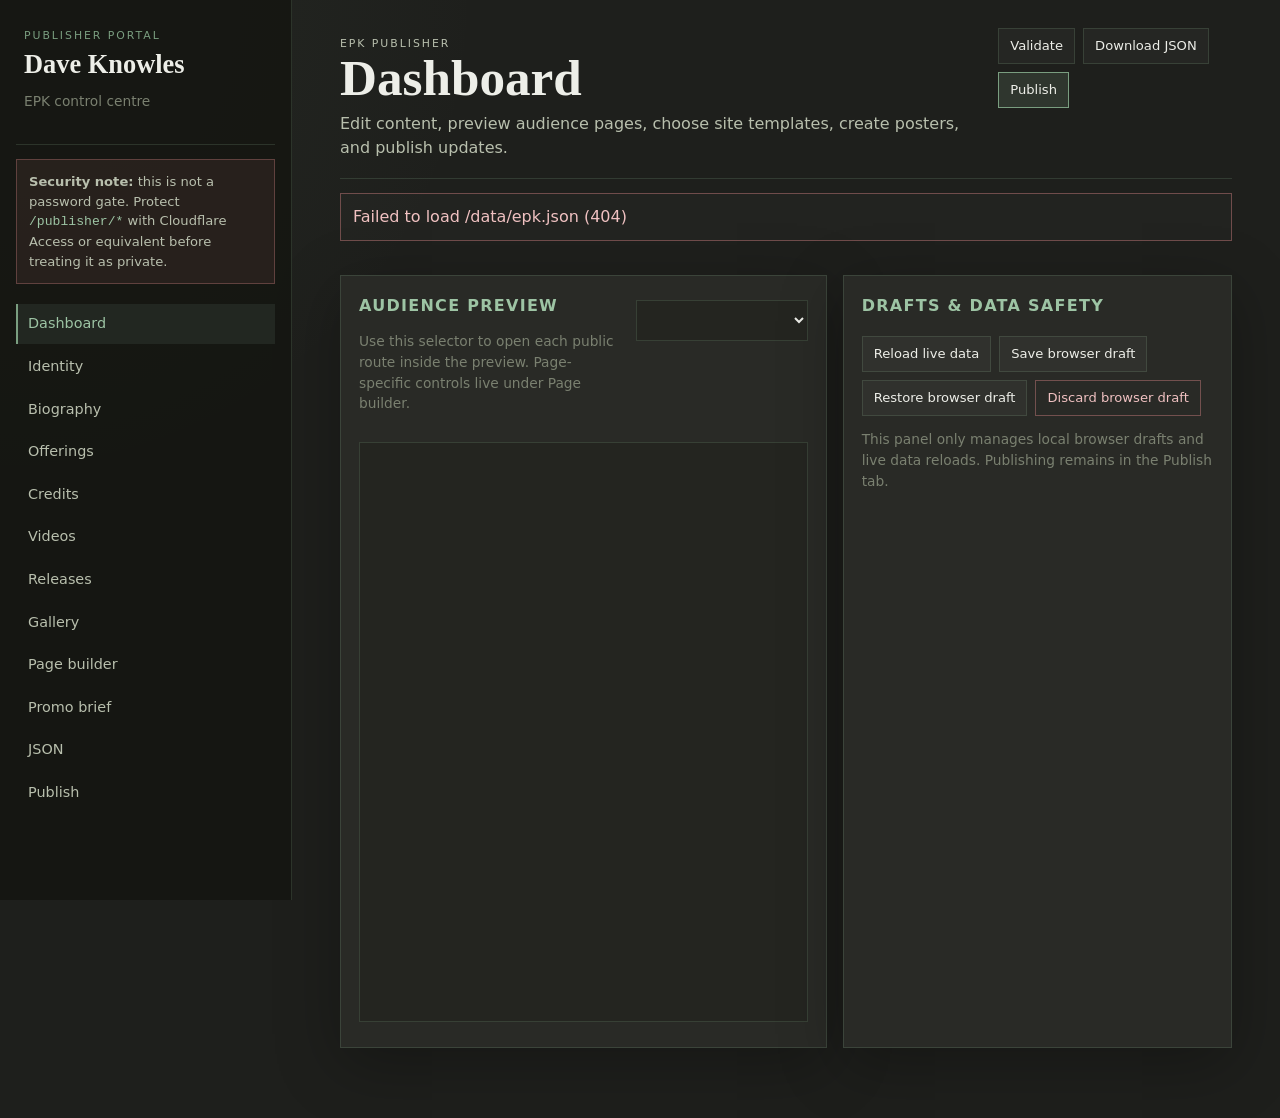
==== EPK/public/publisher/index.html @ 4d72e21c "fix: load publisher phase 1 quick fixes" ====
<!DOCTYPE html>
<html lang="en">
<head>
<meta charset="utf-8">
<meta name="viewport" content="width=device-width, initial-scale=1">
<title>EPK Publisher — Dave Knowles</title>
<meta name="robots" content="noindex,nofollow">
<link rel="stylesheet" href="publisher.css">
<link rel="stylesheet" href="publisher-extensions.css">
<link rel="stylesheet" href="publisher-gallery-cards.css">
</head>
<body>
<div class="publisher-shell">
  <aside class="sidebar">
    <div class="brand">
      <p class="kicker">Publisher portal</p>
      <h1>Dave Knowles</h1>
      <p>EPK control centre</p>
    </div>

    <div class="security-note">
      <strong>Security note:</strong> this is not a password gate. Protect <code>/publisher/*</code> with Cloudflare Access or equivalent before treating it as private.
    </div>

    <nav class="nav" aria-label="Publisher sections">
      <button class="nav-item active" type="button" data-page="dashboard">Dashboard</button>
      <button class="nav-item" type="button" data-page="profile">Identity</button>
      <button class="nav-item" type="button" data-page="bio">Biography</button>
      <button class="nav-item" type="button" data-page="offerings">Offerings</button>
      <button class="nav-item" type="button" data-page="credits">Credits</button>
      <button class="nav-item" type="button" data-page="videos">Videos</button>
      <button class="nav-item" type="button" data-page="releases">Releases</button>
      <button class="nav-item" type="button" data-page="gallery">Gallery</button>
      <button class="nav-item" type="button" data-page="modes">Page builder</button>
      <button class="nav-item" type="button" data-page="brief">Promo brief</button>
      <button class="nav-item" type="button" data-page="json">JSON</button>
      <button class="nav-item" type="button" data-page="publish">Publish</button>
    </nav>
  </aside>

  <main class="main">
    <header class="topbar">
      <div>
        <p class="kicker">EPK Publisher</p>
        <h2 id="page-title">Dashboard</h2>
        <p id="page-subtitle">Edit content, preview audience pages, choose site templates, create posters, and publish updates.</p>
      </div>
      <div class="top-actions">
        <button class="btn btn-secondary" type="button" id="validate-top-btn">Validate</button>
        <button class="btn btn-secondary" type="button" id="download-top-btn">Download JSON</button>
        <button class="btn btn-primary" type="button" data-page-jump="publish">Publish</button>
      </div>
    </header>

    <div id="status" class="status">Loading public/data/epk.json…</div>

    <section class="page active" id="page-dashboard">
      <div class="metric-grid" id="metrics"></div>

      <div class="grid two">
        <section class="panel dashboard-preview-panel">
          <div class="panel-head">
            <div>
              <h3>Audience preview</h3>
              <p class="help">Use this selector to open each public route inside the preview. Page-specific controls live under Page builder.</p>
            </div>
            <select id="preview-mode"></select>
          </div>
          <div id="mode-links" class="mode-links"></div>
          <iframe id="preview-frame" title="Clean public EPK preview"></iframe>
        </section>

        <section class="panel">
          <div class="panel-head">
            <h3>Drafts & data safety</h3>
          </div>
          <div class="action-list">
            <button class="btn btn-secondary" type="button" id="reload-live-btn">Reload live data</button>
            <button class="btn btn-secondary" type="button" id="save-draft-btn">Save browser draft</button>
            <button class="btn btn-secondary" type="button" id="restore-draft-btn">Restore browser draft</button>
            <button class="btn btn-danger" type="button" id="discard-draft-btn">Discard browser draft</button>
          </div>
          <p class="help">This panel only manages local browser drafts and live data reloads. Publishing remains in the Publish tab.</p>
        </section>
      </div>
    </section>

    <section class="page" id="page-profile">
      <section class="panel">
        <h3>Identity</h3>
        <div class="form-grid">
          <label>Name<input id="meta-name" data-bind="meta.name"></label>
          <label>Tagline<input id="meta-tagline" data-bind="meta.tagline"></label>
          <label>Location<input id="meta-location" data-bind="meta.location"></label>
          <label>Email<input id="meta-email" type="email" data-bind="meta.email"></label>
          <label>Phone<input id="meta-phone" data-bind="meta.phone"></label>
          <label>Website<input id="meta-website" type="url" data-bind="meta.website"></label>
          <label>Instagram<input id="meta-instagram" type="url" data-bind="meta.social.instagram"></label>
          <label>YouTube<input id="meta-youtube" type="url" data-bind="meta.social.youtube"></label>
          <label>SoundCloud<input id="meta-soundcloud" type="url" data-bind="meta.social.soundcloud"></label>
          <label>Facebook<input id="meta-facebook" type="url" data-bind="meta.social.facebook"></label>
        </div>
      </section>
    </section>

    <section class="page" id="page-bio">
      <section class="panel">
        <h3>Biography</h3>
        <label>Short bio<textarea id="bio-short" rows="5"></textarea></label>
        <label>Acoustic bio<textarea id="bio-acoustic" rows="5"></textarea></label>
        <label>Full press bio <span class="hint">one paragraph per blank line</span><textarea id="bio-full" rows="12"></textarea></label>
      </section>
    </section>

    <section class="page" id="page-offerings">
      <div class="panel-head standalone">
        <div><h3>Offerings</h3><p class="help">Tag each offering so it appears in the right audience page.</p></div>
        <button class="btn btn-primary" type="button" id="add-offering-btn">Add offering</button>
      </div>
      <div id="offerings-list"></div>
    </section>

    <section class="page" id="page-credits">
      <div class="panel-head standalone">
        <div><h3>Credits</h3><p class="help">Film, theatre, TV, festival, and score credits.</p></div>
        <button class="btn btn-primary" type="button" id="add-credit-btn">Add credit</button>
      </div>
      <div id="credits-list"></div>
    </section>

    <section class="page" id="page-videos">
      <div class="panel-head standalone">
        <div><h3>Videos</h3><p class="help">YouTube, Vimeo, and related media links. Each card can preview its linked media.</p></div>
        <button class="btn btn-primary" type="button" id="add-video-btn">Add video</button>
      </div>
      <div id="videos-list"></div>
    </section>

    <section class="page" id="page-releases">
      <div class="panel-head standalone">
        <div><h3>Releases</h3><p class="help">Spotify, SoundCloud, Bandcamp, and release links. Each card can attach an optional local audio scrubber.</p></div>
        <button class="btn btn-primary" type="button" id="add-release-btn">Add release</button>
      </div>
      <div id="releases-list"></div>
    </section>

    <section class="page" id="page-gallery">
      <div class="panel-head standalone">
        <div><h3>Gallery</h3><p class="help">Images used by hero sections, gallery previews, page templates, and poster generation.</p></div>
        <button class="btn btn-primary" type="button" id="add-photo-btn">Add photo</button>
      </div>
      <div class="photo-grid" id="photo-grid"></div>
      <div id="gallery-list"></div>
    </section>

    <section class="page" id="page-modes">
      <div class="panel-head standalone">
        <div><h3>Page builder</h3><p class="help">Each card is a public page. Set its route, hero image, site template, sections, tags, and gallery count here.</p></div>
      </div>
      <div id="modes-list"></div>
    </section>

    <section class="page" id="page-brief">
      <section class="panel">
        <div class="panel-head">
          <h3>Promo brief composer</h3>
          <button class="btn btn-primary" type="button" id="generate-brief-btn">Generate brief</button>
        </div>
        <div class="form-grid">
          <label>Event name<input id="brief-event" placeholder="e.g. DU!F live at ..."></label>
          <label>Date<input id="brief-date" placeholder="e.g. 2026-07-12"></label>
          <label>Venue<input id="brief-venue"></label>
          <label>City<input id="brief-city"></label>
          <label>CTA / ticket link<input id="brief-cta" type="url"></label>
          <label>Audience mode<select id="brief-mode"></select></label>
          <label class="wide">Tone<input id="brief-tone" value="editorial, concise, warm, premium"></label>
        </div>
        <div class="checkbox-row" id="brief-output-options"></div>
        <div class="action-list">
          <button class="btn btn-secondary" type="button" id="copy-brief-btn">Copy brief text</button>
          <button class="btn btn-secondary" type="button" id="download-brief-btn">Download brief JSON</button>
        </div>
        <div class="split">
          <textarea id="brief-text" readonly rows="18" placeholder="Generated Markdown brief will appear here."></textarea>
          <textarea id="brief-json" readonly rows="18" placeholder="Generated JSON brief will appear here."></textarea>
        </div>
      </section>
    </section>

    <section class="page" id="page-json">
      <section class="panel">
        <div class="panel-head">
          <h3>Advanced JSON</h3>
          <div>
            <button class="btn btn-secondary" type="button" id="format-json-btn">Format</button>
            <button class="btn btn-secondary" type="button" id="apply-json-btn">Apply JSON</button>
          </div>
        </div>
        <textarea id="json-box" rows="30" spellcheck="false"></textarea>
      </section>
    </section>

    <section class="page" id="page-publish">
      <div class="grid two">
        <section class="panel">
          <h3>Publish live EPK data</h3>
          <p class="help">Commits the current editor data to <code>EPK/public/data/epk.json</code>. Cloudflare then redeploys the live public pages.</p>
          <label>GitHub owner<input id="gh-owner" value="devknowsdev"></label>
          <label>Repository<input id="gh-repo" value="EPK"></label>
          <label>Branch<input id="gh-branch" value="main"></label>
          <label>Live data path<input id="gh-data-path" value="EPK/public/data/epk.json"></label>
          <label>Snapshot folder<input id="gh-snapshot-path" value="EPK/public/published"></label>
          <label>GitHub token <span class="hint">not saved</span><input id="gh-token" type="password" autocomplete="off" placeholder="Paste token for this session only"></label>
          <div class="action-list">
            <button class="btn btn-primary" type="button" id="publish-live-btn">Publish live data</button>
            <button class="btn btn-secondary" type="button" id="publish-snapshot-btn">Publish snapshot</button>
            <button class="btn btn-secondary" type="button" id="copy-last-url-btn">Copy last snapshot URL</button>
          </div>
        </section>

        <section class="panel">
          <h3>Publishing rules</h3>
          <ul class="rules">
            <li>Public pages stay clean and do not show the old mode toolbar.</li>
            <li>This publisher route must be protected with Cloudflare Access if hosted.</li>
            <li>No token is stored; paste it only when publishing.</li>
            <li>Snapshots are immutable at <code>/published/&lt;id&gt;/</code>.</li>
          </ul>
        </section>
      </div>
    </section>
  </main>
</div>

<script src="publisher.js"></script>
<script src="publisher-phase1-fixes.js"></script>
<script src="publisher-focus-packet.js"></script>
<script src="publisher-extensions.js"></script>
<script src="publisher-gallery-cards.js"></script>
</body>
</html>
---- EPK/public/publisher/publisher.css ----
:root {
  --bg: #1E1F1C;
  --bg2: #161713;
  --surface: #2A2B27;
  --surface2: #242520;
  --surface3: #30312c;
  --rule: rgba(122,158,128,0.22);
  --rule-strong: rgba(122,158,128,0.42);
  --text: #EDEEE8;
  --muted: #B8BFAD;
  --dim: #7A8070;
  --accent: #7A9E80;
  --accent-2: #9DC4A4;
  --danger: #c47a7a;
  --warning: #d1a65a;
  --ok: #7abf7a;
  --shadow: 0 16px 60px rgba(0,0,0,0.28);
}
* { box-sizing: border-box; }
html { background: var(--bg); }
body {
  margin: 0;
  min-height: 100vh;
  background: radial-gradient(circle at top left, rgba(122,158,128,0.08), transparent 30rem), var(--bg);
  color: var(--text);
  font-family: Inter, system-ui, -apple-system, BlinkMacSystemFont, "Segoe UI", sans-serif;
  line-height: 1.5;
}
.publisher-shell {
  display: grid;
  grid-template-columns: 292px minmax(0, 1fr);
  min-height: 100vh;
}
.sidebar {
  position: sticky;
  top: 0;
  height: 100vh;
  overflow: auto;
  padding: 20px 16px;
  background: rgba(22,23,19,0.94);
  border-right: 1px solid var(--rule);
}
.brand {
  padding: 8px 8px 18px;
  border-bottom: 1px solid var(--rule);
}
.kicker {
  margin: 0 0 7px;
  color: var(--accent);
  font-size: 0.68rem;
  letter-spacing: 0.18em;
  text-transform: uppercase;
}
.brand h1, .topbar h2 {
  margin: 0;
  font-family: Georgia, "Times New Roman", serif;
  line-height: 1;
}
.brand h1 { font-size: 1.65rem; }
.brand p:last-child, .help, .hint {
  color: var(--dim);
  font-size: 0.86rem;
}
.security-note {
  margin: 14px 0;
  padding: 12px;
  border: 1px solid rgba(196,122,122,0.36);
  background: rgba(196,122,122,0.10);
  color: var(--muted);
  font-size: 0.82rem;
}
.sidebar-block {
  margin: 14px 0;
  padding: 12px;
  border: 1px solid var(--rule);
  background: rgba(122,158,128,0.05);
}
.sidebar-label {
  display: block;
  margin-bottom: 10px;
  color: var(--accent);
  font-size: 0.64rem;
  letter-spacing: 0.16em;
  text-transform: uppercase;
}
.mode-links { display: grid; gap: 6px; }
.mode-link {
  display: grid;
  grid-template-columns: 1fr auto auto;
  align-items: center;
  gap: 6px;
  padding: 7px 8px;
  background: rgba(255,255,255,0.03);
  border: 1px solid var(--rule);
}
.mode-link span {
  min-width: 0;
  overflow: hidden;
  color: var(--muted);
  font-size: 0.78rem;
  text-overflow: ellipsis;
  white-space: nowrap;
}
.nav {
  display: grid;
  gap: 3px;
  padding-top: 6px;
}
.nav-item {
  width: 100%;
  border: 0;
  border-left: 2px solid transparent;
  background: transparent;
  color: var(--muted);
  cursor: pointer;
  font: inherit;
  font-size: 0.9rem;
  padding: 9px 10px;
  text-align: left;
}
.nav-item:hover { background: rgba(122,158,128,0.07); color: var(--text); }
.nav-item.active {
  border-left-color: var(--accent);
  background: rgba(122,158,128,0.13);
  color: var(--accent-2);
}
.main {
  min-width: 0;
  padding: 28px clamp(18px, 4vw, 48px) 54px;
}
.topbar {
  display: flex;
  justify-content: space-between;
  gap: 18px;
  align-items: flex-start;
  margin-bottom: 14px;
  padding-bottom: 18px;
  border-bottom: 1px solid var(--rule);
}
.topbar h2 { font-size: clamp(2rem, 4vw, 3.4rem); }
.topbar p { margin: 8px 0 0; color: var(--muted); }
.top-actions, .action-list {
  display: flex;
  flex-wrap: wrap;
  gap: 8px;
}
.status {
  margin: 0 0 18px;
  min-height: 44px;
  padding: 11px 12px;
  border: 1px solid var(--rule);
  background: rgba(255,255,255,0.02);
  color: var(--muted);
  white-space: pre-wrap;
}
.status.success { border-color: rgba(122,191,122,0.42); color: #b9dfbd; }
.status.error { border-color: rgba(196,122,122,0.48); color: #f0c1c1; }
.status.warn { border-color: rgba(209,166,90,0.48); color: #ead4a8; }
.page { display: none; }
.page.active { display: block; }
.panel, .item-card {
  margin-bottom: 16px;
  padding: 18px;
  border: 1px solid var(--rule);
  background: rgba(42,43,39,0.96);
  box-shadow: var(--shadow);
}
.panel-head, .item-head {
  display: flex;
  justify-content: space-between;
  align-items: flex-start;
  gap: 14px;
  margin-bottom: 14px;
}
.panel-head.standalone { margin-bottom: 16px; }
h3 {
  margin: 0 0 4px;
  color: var(--accent-2);
  font-size: 1rem;
  letter-spacing: 0.08em;
  text-transform: uppercase;
}
.grid.two {
  display: grid;
  grid-template-columns: minmax(0, 1fr) minmax(300px, 0.8fr);
  gap: 16px;
}
.metric-grid {
  display: grid;
  grid-template-columns: repeat(4, minmax(0, 1fr));
  gap: 12px;
  margin-bottom: 16px;
}
.metric {
  padding: 16px;
  border: 1px solid var(--rule);
  background: var(--surface);
}
.metric strong {
  display: block;
  color: var(--accent-2);
  font-size: 1.7rem;
  line-height: 1;
}
.metric span {
  display: block;
  margin-top: 8px;
  color: var(--dim);
  font-size: 0.78rem;
  letter-spacing: 0.08em;
  text-transform: uppercase;
}
label {
  display: block;
  color: var(--muted);
  font-size: 0.76rem;
  letter-spacing: 0.05em;
  text-transform: uppercase;
}
input, textarea, select {
  width: 100%;
  margin-top: 6px;
  border: 1px solid var(--rule);
  background: var(--surface2);
  color: var(--text);
  font: inherit;
  padding: 9px 10px;
}
textarea {
  resize: vertical;
  font-family: ui-monospace, SFMono-Regular, Menlo, Consolas, monospace;
  font-size: 0.88rem;
}
input:focus, textarea:focus, select:focus {
  border-color: var(--accent);
  box-shadow: 0 0 0 3px rgba(122,158,128,0.16);
  outline: none;
}
.form-grid {
  display: grid;
  grid-template-columns: repeat(2, minmax(0, 1fr));
  gap: 13px;
}
.form-grid .wide { grid-column: 1 / -1; }
.btn {
  border: 1px solid var(--rule);
  background: transparent;
  color: var(--text);
  cursor: pointer;
  display: inline-flex;
  align-items: center;
  justify-content: center;
  font: inherit;
  font-size: 0.82rem;
  min-height: 36px;
  padding: 7px 11px;
  text-decoration: none;
}
.btn:hover { border-color: var(--accent); color: var(--accent-2); }
.btn-primary {
  border-color: var(--accent);
  background: rgba(122,158,128,0.18);
}
.btn-secondary { background: rgba(255,255,255,0.03); }
.btn-danger {
  border-color: rgba(196,122,122,0.48);
  color: #f0c1c1;
}
.btn-sm {
  min-height: 28px;
  padding: 4px 8px;
  font-size: 0.72rem;
}
button:disabled {
  opacity: 0.55;
  cursor: not-allowed;
}
.item-card {
  box-shadow: none;
}
.item-head h4 {
  margin: 0;
  color: var(--text);
}
.item-actions {
  display: flex;
  flex-wrap: wrap;
  gap: 6px;
}
.tag-grid, .checkbox-row {
  display: flex;
  flex-wrap: wrap;
  gap: 7px;
  margin: 8px 0 12px;
}
.tag-pill {
  display: inline-flex;
  align-items: center;
  gap: 5px;
  border: 1px solid var(--rule);
  padding: 5px 8px;
  color: var(--muted);
  font-size: 0.74rem;
  letter-spacing: 0.03em;
  text-transform: none;
}
.tag-pill input { width: auto; margin: 0; }
.photo-grid {
  display: grid;
  grid-template-columns: repeat(auto-fill, minmax(92px, 1fr));
  gap: 7px;
  margin-bottom: 16px;
}
.photo-thumb {
  position: relative;
  aspect-ratio: 1;
  overflow: hidden;
  border: 1px solid var(--rule);
  background: var(--surface2);
}
.photo-thumb img {
  width: 100%;
  height: 100%;
  display: block;
  object-fit: cover;
}
.photo-thumb span {
  position: absolute;
  inset: auto 0 0;
  padding: 16px 6px 5px;
  background: linear-gradient(transparent, rgba(0,0,0,0.75));
  color: var(--text);
  font-size: 0.62rem;
}
iframe {
  width: 100%;
  min-height: 580px;
  border: 1px solid var(--rule);
  background: var(--surface2);
}
.split {
  display: grid;
  grid-template-columns: 1fr 1fr;
  gap: 12px;
}
.rules {
  margin: 0;
  padding-left: 1.2rem;
  color: var(--muted);
}
.rules li { margin-bottom: 8px; }
code {
  color: var(--accent-2);
}
@media (max-width: 1040px) {
  .publisher-shell { grid-template-columns: 1fr; }
  .sidebar { position: static; height: auto; }
  .nav { grid-template-columns: repeat(auto-fit, minmax(130px, 1fr)); }
  .topbar { flex-direction: column; }
  .grid.two, .split { grid-template-columns: 1fr; }
  .metric-grid { grid-template-columns: repeat(2, minmax(0, 1fr)); }
}
@media (max-width: 680px) {
  .form-grid { grid-template-columns: 1fr; }
  .metric-grid { grid-template-columns: 1fr; }
}
---- EPK/public/publisher/publisher-extensions.css ----
.template-strip,
.poster-template-grid,
.site-template-grid {
  display: flex;
  flex-wrap: wrap;
  gap: 10px;
  margin: 10px 0 16px;
}

.template-chip {
  border: 1px solid var(--rule);
  background: rgba(255,255,255,0.025);
  color: var(--muted);
  cursor: pointer;
  font: inherit;
  padding: 9px 12px;
}

.template-chip:hover,
.template-chip.active {
  border-color: var(--accent);
  color: var(--accent-2);
  background: rgba(122,158,128,0.13);
}

.template-card,
.media-preview-card,
.poster-preview-card,
.contact-preview-card {
  border: 1px solid var(--rule);
  background: rgba(255,255,255,0.025);
  padding: 14px;
}

.template-card {
  width: min(250px, 100%);
}

.template-swatch,
.poster-mini {
  aspect-ratio: 4 / 5;
  border: 1px solid var(--rule);
  display: grid;
  align-content: end;
  gap: 8px;
  margin-bottom: 10px;
  overflow: hidden;
  padding: 12px;
  color: #f2f2ec;
  text-transform: uppercase;
}

.template-swatch strong,
.poster-mini strong {
  font-family: Georgia, 'Times New Roman', serif;
  font-size: 1.3rem;
  line-height: 0.95;
}

.template-swatch span,
.poster-mini span {
  font-size: 0.64rem;
  letter-spacing: 0.14em;
}

.template-acoustic { background: linear-gradient(145deg, #342820, #7A9E80); }
.template-duif { background: radial-gradient(circle at 30% 20%, #9DC4A4, transparent 24%), linear-gradient(145deg, #101112, #24424a); }
.template-score { background: linear-gradient(145deg, #181918, #514735 52%, #1E1F1C); }
.template-press { background: linear-gradient(145deg, #1E1F1C, #4c564a); }
.template-wedding { background: linear-gradient(145deg, #2b2a23, #8e7e5f); }

.site-template-forest { background: linear-gradient(145deg, #1E1F1C, #7A9E80); }
.site-template-press { background: linear-gradient(145deg, #191a18, #B8BFAD); }
.site-template-acoustic { background: linear-gradient(145deg, #241d18, #D6B275); }
.site-template-duif { background: radial-gradient(circle at 20% 20%, #7AA8C4, transparent 26%), linear-gradient(145deg, #111417, #17232a); }
.site-template-score { background: linear-gradient(145deg, #171715, #C6A261); }

.poster-workbench {
  display: grid;
  grid-template-columns: minmax(280px, 0.7fr) minmax(340px, 1fr);
  gap: 18px;
}

.poster-canvas-wrap {
  overflow: auto;
  border: 1px solid var(--rule);
  background: #111;
  padding: 14px;
}

#epk-poster-canvas {
  width: 100%;
  max-width: 620px;
  display: block;
  margin: 0 auto;
  background: #1E1F1C;
}

.inline-media-preview,
.inline-audio-preview {
  margin: 12px 0;
  border: 1px solid var(--rule);
  background: rgba(255,255,255,0.018);
}

.inline-media-preview summary,
.inline-audio-preview summary {
  cursor: pointer;
  color: var(--accent-2);
  padding: 9px 11px;
  font-size: 0.78rem;
  letter-spacing: 0.08em;
  text-transform: uppercase;
}

.inline-media-preview[open] summary,
.inline-audio-preview[open] summary {
  border-bottom: 1px solid var(--rule);
}

.media-preview-card {
  display: grid;
  grid-template-columns: 132px minmax(0, 1fr);
  gap: 12px;
  align-items: start;
  width: min(520px, 100%);
}

.media-preview-card.compact {
  width: 100%;
  border: 0;
  background: transparent;
}

.media-preview-thumb {
  aspect-ratio: 16 / 9;
  border: 1px solid var(--rule);
  overflow: hidden;
  background: #111;
}

.media-preview-thumb img {
  width: 100%;
  height: 100%;
  display: block;
  object-fit: cover;
}

.section-audio-tool {
  display: grid;
  gap: 10px;
  padding: 12px;
}

.section-audio-tool audio,
.audio-preview audio {
  width: 100%;
}

.page-card-tools {
  display: grid;
  gap: 10px;
  margin: 10px 0 16px;
  padding: 12px;
  border: 1px solid var(--rule);
  background: rgba(122,158,128,0.045);
}

.page-card-tools__row {
  display: flex;
  flex-wrap: wrap;
  gap: 7px;
}

.contact-preview-form {
  display: grid;
  grid-template-columns: repeat(2, minmax(0, 1fr));
  gap: 12px;
}

.contact-preview-form .wide {
  grid-column: 1 / -1;
}

@media (max-width: 980px) {
  .poster-workbench,
  .media-preview-card,
  .contact-preview-form {
    grid-template-columns: 1fr;
  }
}
---- EPK/public/publisher/publisher-gallery-cards.css ----
.gallery-card-preview {
  display: grid;
  grid-template-columns: minmax(120px, 180px) minmax(0, 1fr);
  gap: 14px;
  align-items: stretch;
  margin: 0 0 14px;
  padding: 12px;
  border: 1px solid var(--rule);
  background: rgba(255,255,255,0.025);
}

.gallery-card-preview__image {
  position: relative;
  overflow: hidden;
  min-height: 130px;
  aspect-ratio: 4 / 3;
  border: 1px solid var(--rule);
  background: #111;
}

.gallery-card-preview__image img {
  width: 100%;
  height: 100%;
  display: block;
  object-fit: cover;
}

.gallery-card-preview__image.is-missing {
  display: grid;
  place-items: center;
  color: var(--dim);
  font-size: 0.78rem;
  letter-spacing: 0.08em;
  text-align: center;
  text-transform: uppercase;
}

.gallery-card-preview__meta {
  display: grid;
  align-content: center;
  gap: 8px;
  min-width: 0;
}

.gallery-card-preview__meta strong {
  color: var(--accent-2);
  font-size: 0.95rem;
}

.gallery-card-preview__meta code {
  overflow-wrap: anywhere;
  color: var(--muted);
}

.gallery-card-preview__meta .help {
  margin: 0;
}

@media (max-width: 760px) {
  .gallery-card-preview {
    grid-template-columns: 1fr;
  }
}
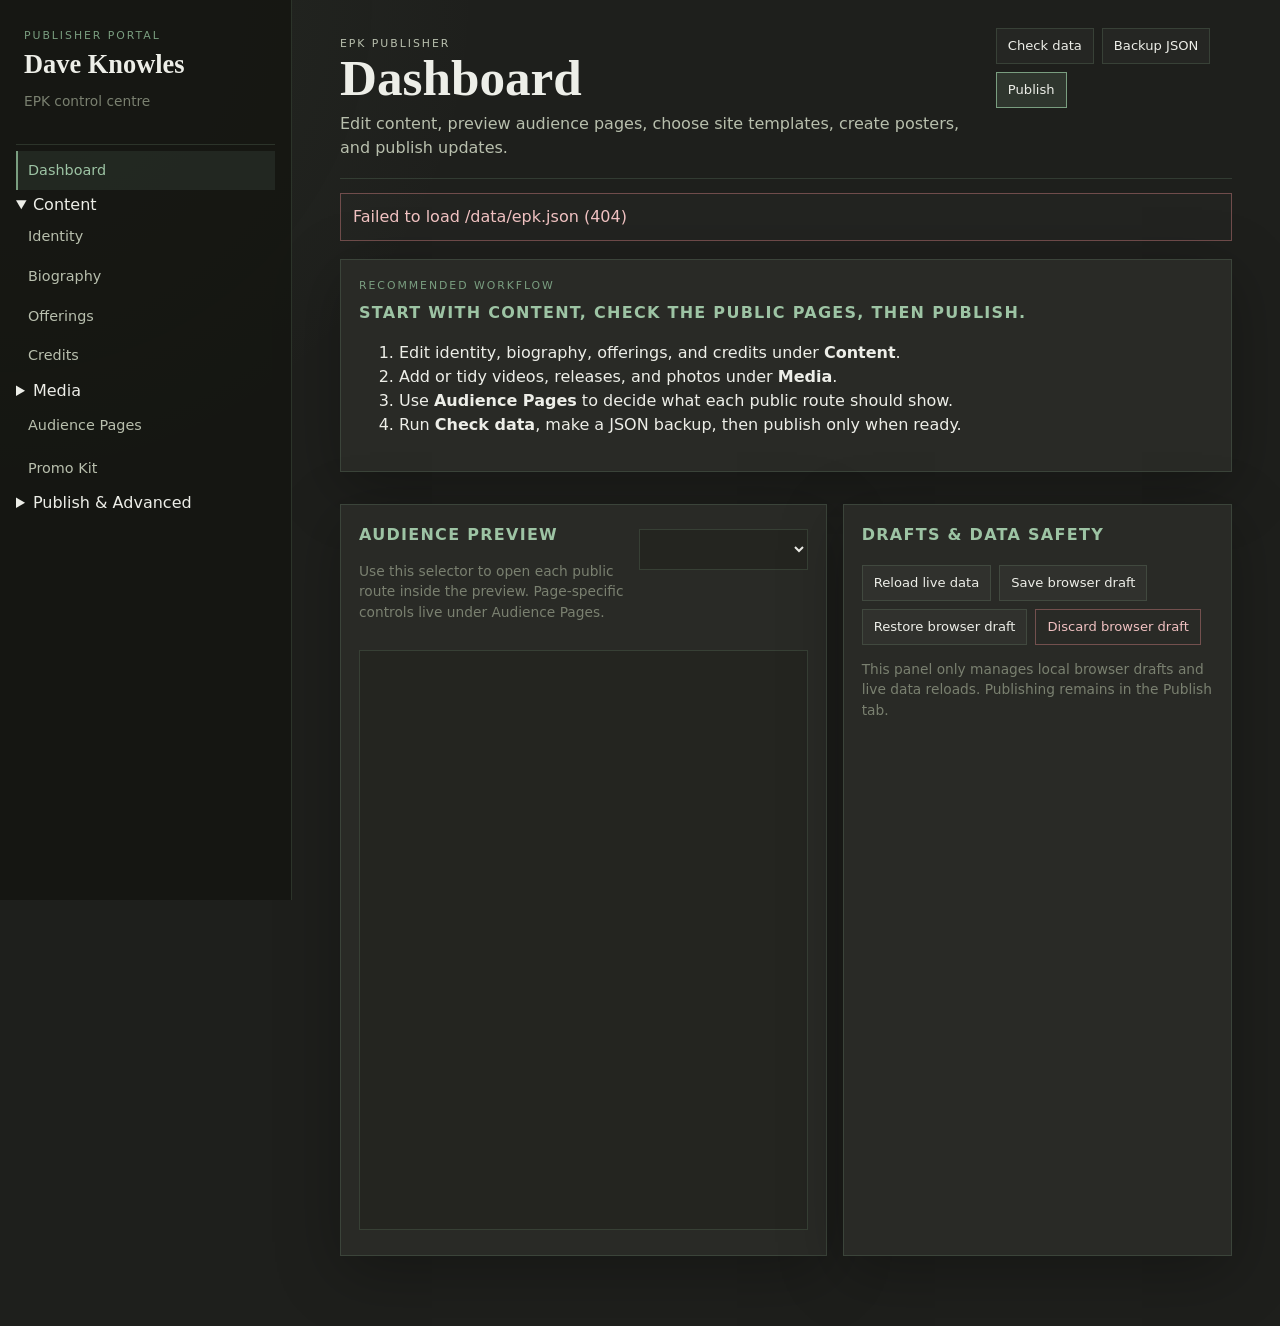
==== commit 8a97e446: "ux: simplify publisher navigation and guidance" ====
--- a/EPK/public/publisher/index.html
+++ b/EPK/public/publisher/index.html
@@ -18,23 +18,32 @@
       <p>EPK control centre</p>
     </div>
 
-    <div class="security-note">
-      <strong>Security note:</strong> this is not a password gate. Protect <code>/publisher/*</code> with Cloudflare Access or equivalent before treating it as private.
-    </div>
-
     <nav class="nav" aria-label="Publisher sections">
       <button class="nav-item active" type="button" data-page="dashboard">Dashboard</button>
-      <button class="nav-item" type="button" data-page="profile">Identity</button>
-      <button class="nav-item" type="button" data-page="bio">Biography</button>
-      <button class="nav-item" type="button" data-page="offerings">Offerings</button>
-      <button class="nav-item" type="button" data-page="credits">Credits</button>
-      <button class="nav-item" type="button" data-page="videos">Videos</button>
-      <button class="nav-item" type="button" data-page="releases">Releases</button>
-      <button class="nav-item" type="button" data-page="gallery">Gallery</button>
-      <button class="nav-item" type="button" data-page="modes">Page builder</button>
-      <button class="nav-item" type="button" data-page="brief">Promo brief</button>
-      <button class="nav-item" type="button" data-page="json">JSON</button>
-      <button class="nav-item" type="button" data-page="publish">Publish</button>
+
+      <details class="nav-group" open>
+        <summary>Content</summary>
+        <button class="nav-item" type="button" data-page="profile">Identity</button>
+        <button class="nav-item" type="button" data-page="bio">Biography</button>
+        <button class="nav-item" type="button" data-page="offerings">Offerings</button>
+        <button class="nav-item" type="button" data-page="credits">Credits</button>
+      </details>
+
+      <details class="nav-group">
+        <summary>Media</summary>
+        <button class="nav-item" type="button" data-page="videos">Videos</button>
+        <button class="nav-item" type="button" data-page="releases">Releases</button>
+        <button class="nav-item" type="button" data-page="gallery">Gallery</button>
+      </details>
+
+      <button class="nav-item" type="button" data-page="modes">Audience Pages</button>
+      <button class="nav-item" type="button" data-page="brief">Promo Kit</button>
+
+      <details class="nav-group nav-group-danger">
+        <summary>Publish &amp; Advanced</summary>
+        <button class="nav-item" type="button" data-page="publish">Publish</button>
+        <button class="nav-item" type="button" data-page="json">Advanced JSON</button>
+      </details>
     </nav>
   </aside>
 
@@ -46,8 +55,8 @@
         <p id="page-subtitle">Edit content, preview audience pages, choose site templates, create posters, and publish updates.</p>
       </div>
       <div class="top-actions">
-        <button class="btn btn-secondary" type="button" id="validate-top-btn">Validate</button>
-        <button class="btn btn-secondary" type="button" id="download-top-btn">Download JSON</button>
+        <button class="btn btn-secondary" type="button" id="validate-top-btn">Check data</button>
+        <button class="btn btn-secondary" type="button" id="download-top-btn">Backup JSON</button>
         <button class="btn btn-primary" type="button" data-page-jump="publish">Publish</button>
       </div>
     </header>
@@ -55,6 +64,17 @@
     <div id="status" class="status">Loading public/data/epk.json…</div>
 
     <section class="page active" id="page-dashboard">
+      <section class="panel page-intro">
+        <p class="kicker">Recommended workflow</p>
+        <h3>Start with content, check the public pages, then publish.</h3>
+        <ol class="workflow-list">
+          <li>Edit identity, biography, offerings, and credits under <strong>Content</strong>.</li>
+          <li>Add or tidy videos, releases, and photos under <strong>Media</strong>.</li>
+          <li>Use <strong>Audience Pages</strong> to decide what each public route should show.</li>
+          <li>Run <strong>Check data</strong>, make a JSON backup, then publish only when ready.</li>
+        </ol>
+      </section>
+
       <div class="metric-grid" id="metrics"></div>
 
       <div class="grid two">
@@ -62,7 +82,7 @@
           <div class="panel-head">
             <div>
               <h3>Audience preview</h3>
-              <p class="help">Use this selector to open each public route inside the preview. Page-specific controls live under Page builder.</p>
+              <p class="help">Use this selector to open each public route inside the preview. Page-specific controls live under Audience Pages.</p>
             </div>
             <select id="preview-mode"></select>
           </div>
@@ -72,7 +92,7 @@
 
         <section class="panel">
           <div class="panel-head">
-            <h3>Drafts & data safety</h3>
+            <h3>Drafts &amp; data safety</h3>
           </div>
           <div class="action-list">
             <button class="btn btn-secondary" type="button" id="reload-live-btn">Reload live data</button>
@@ -86,6 +106,11 @@
     </section>
 
     <section class="page" id="page-profile">
+      <section class="panel page-intro">
+        <p class="kicker">Content</p>
+        <h3>Identity and contact details</h3>
+        <p class="help">These details appear across public pages, contact areas, booking contexts, and metadata. Keep this section factual and stable.</p>
+      </section>
       <section class="panel">
         <h3>Identity</h3>
         <div class="form-grid">
@@ -104,6 +129,15 @@
     </section>
 
     <section class="page" id="page-bio">
+      <section class="panel page-intro">
+        <p class="kicker">Content</p>
+        <h3>Biography by audience context</h3>
+        <div class="guidance-grid">
+          <p><strong>Short bio</strong><span>Homepage, quick introductions, lightweight previews.</span></p>
+          <p><strong>Acoustic bio</strong><span>Acoustic route, venues, intimate show contexts.</span></p>
+          <p><strong>Full press bio</strong><span>Press route, long-form media, formal EPK use.</span></p>
+        </div>
+      </section>
       <section class="panel">
         <h3>Biography</h3>
         <label>Short bio<textarea id="bio-short" rows="5"></textarea></label>
@@ -113,6 +147,11 @@
     </section>
 
     <section class="page" id="page-offerings">
+      <section class="panel page-intro">
+        <p class="kicker">Content</p>
+        <h3>Performance and service cards</h3>
+        <p class="help">Offerings are tagged by audience, then pulled into the relevant public pages. Add only clear bookable or promotable offerings here.</p>
+      </section>
       <div class="panel-head standalone">
         <div><h3>Offerings</h3><p class="help">Tag each offering so it appears in the right audience page.</p></div>
         <button class="btn btn-primary" type="button" id="add-offering-btn">Add offering</button>
@@ -121,6 +160,11 @@
     </section>
 
     <section class="page" id="page-credits">
+      <section class="panel page-intro">
+        <p class="kicker">Content</p>
+        <h3>Career proof and credibility</h3>
+        <p class="help">Credits support press, booking, film, theatre, television, and festival contexts. Keep titles clear and descriptions concise.</p>
+      </section>
       <div class="panel-head standalone">
         <div><h3>Credits</h3><p class="help">Film, theatre, TV, festival, and score credits.</p></div>
         <button class="btn btn-primary" type="button" id="add-credit-btn">Add credit</button>
@@ -129,6 +173,11 @@
     </section>
 
     <section class="page" id="page-videos">
+      <section class="panel page-intro">
+        <p class="kicker">Media</p>
+        <h3>Video evidence and public embeds</h3>
+        <p class="help">Use this for YouTube, Vimeo, live performance, interview, and showreel links. Tags decide which audience pages include each video.</p>
+      </section>
       <div class="panel-head standalone">
         <div><h3>Videos</h3><p class="help">YouTube, Vimeo, and related media links. Each card can preview its linked media.</p></div>
         <button class="btn btn-primary" type="button" id="add-video-btn">Add video</button>
@@ -137,6 +186,11 @@
     </section>
 
     <section class="page" id="page-releases">
+      <section class="panel page-intro">
+        <p class="kicker">Media</p>
+        <h3>Music releases and listening links</h3>
+        <p class="help">Use this for Spotify, SoundCloud, Bandcamp, and other release destinations. Keep titles recognizable and URLs current.</p>
+      </section>
       <div class="panel-head standalone">
         <div><h3>Releases</h3><p class="help">Spotify, SoundCloud, Bandcamp, and release links. Each card can attach an optional local audio scrubber.</p></div>
         <button class="btn btn-primary" type="button" id="add-release-btn">Add release</button>
@@ -145,6 +199,11 @@
     </section>
 
     <section class="page" id="page-gallery">
+      <section class="panel page-intro">
+        <p class="kicker">Media</p>
+        <h3>Photos used across the site</h3>
+        <p class="help">Images feed hero sections, galleries, page templates, and poster generation. Captions should help you identify where each image fits.</p>
+      </section>
       <div class="panel-head standalone">
         <div><h3>Gallery</h3><p class="help">Images used by hero sections, gallery previews, page templates, and poster generation.</p></div>
         <button class="btn btn-primary" type="button" id="add-photo-btn">Add photo</button>
@@ -154,13 +213,23 @@
     </section>
 
     <section class="page" id="page-modes">
-      <div class="panel-head standalone">
-        <div><h3>Page builder</h3><p class="help">Each card is a public page. Set its route, hero image, site template, sections, tags, and gallery count here.</p></div>
+      <section class="panel page-intro">
+        <p class="kicker">Audience Pages</p>
+        <h3>Decide what each public route should show</h3>
+        <p class="help">Each card represents a public page. Start with the audience purpose, then choose hero image, bio style, visible sections, and tags.</p>
+      </section>
+      <div class="panel-head standalone">
+        <div><h3>Audience Pages</h3><p class="help">Each card is a public page. Set its route, hero image, site template, sections, tags, and gallery count here.</p></div>
       </div>
       <div id="modes-list"></div>
     </section>
 
     <section class="page" id="page-brief">
+      <section class="panel page-intro">
+        <p class="kicker">Promo Kit</p>
+        <h3>Generate copy-ready campaign material</h3>
+        <p class="help">Use this after the EPK content is reasonably current. It creates reusable copy for posters, captions, event pages, and booking blurbs.</p>
+      </section>
       <section class="panel">
         <div class="panel-head">
           <h3>Promo brief composer</h3>
@@ -188,6 +257,11 @@
     </section>
 
     <section class="page" id="page-json">
+      <section class="panel page-intro warning-intro">
+        <p class="kicker">Advanced</p>
+        <h3>Use JSON only for recovery or precise bulk edits</h3>
+        <p class="help">This bypasses the guided editor. Make a backup before applying JSON and validate immediately afterward.</p>
+      </section>
       <section class="panel">
         <div class="panel-head">
           <h3>Advanced JSON</h3>
@@ -201,6 +275,17 @@
     </section>
 
     <section class="page" id="page-publish">
+      <section class="panel page-intro warning-intro">
+        <p class="kicker">Publish safety</p>
+        <h3>Validate, back up, then publish.</h3>
+        <ol class="workflow-list">
+          <li>Run <strong>Check data</strong> from the top bar.</li>
+          <li>Use <strong>Backup JSON</strong> before live publishing.</li>
+          <li>Paste a GitHub token only for this session.</li>
+          <li>Publish live data or create an immutable snapshot.</li>
+        </ol>
+        <p class="help"><strong>Security note:</strong> this is not a password gate. Protect <code>/publisher/*</code> with Cloudflare Access or equivalent before treating it as private.</p>
+      </section>
       <div class="grid two">
         <section class="panel">
           <h3>Publish live EPK data</h3>
@@ -233,9 +318,8 @@
 </div>
 
 <script src="publisher.js"></script>
-<script src="publisher-phase1-fixes.js"></script>
 <script src="publisher-focus-packet.js"></script>
 <script src="publisher-extensions.js"></script>
 <script src="publisher-gallery-cards.js"></script>
 </body>
-</html>
+</html>
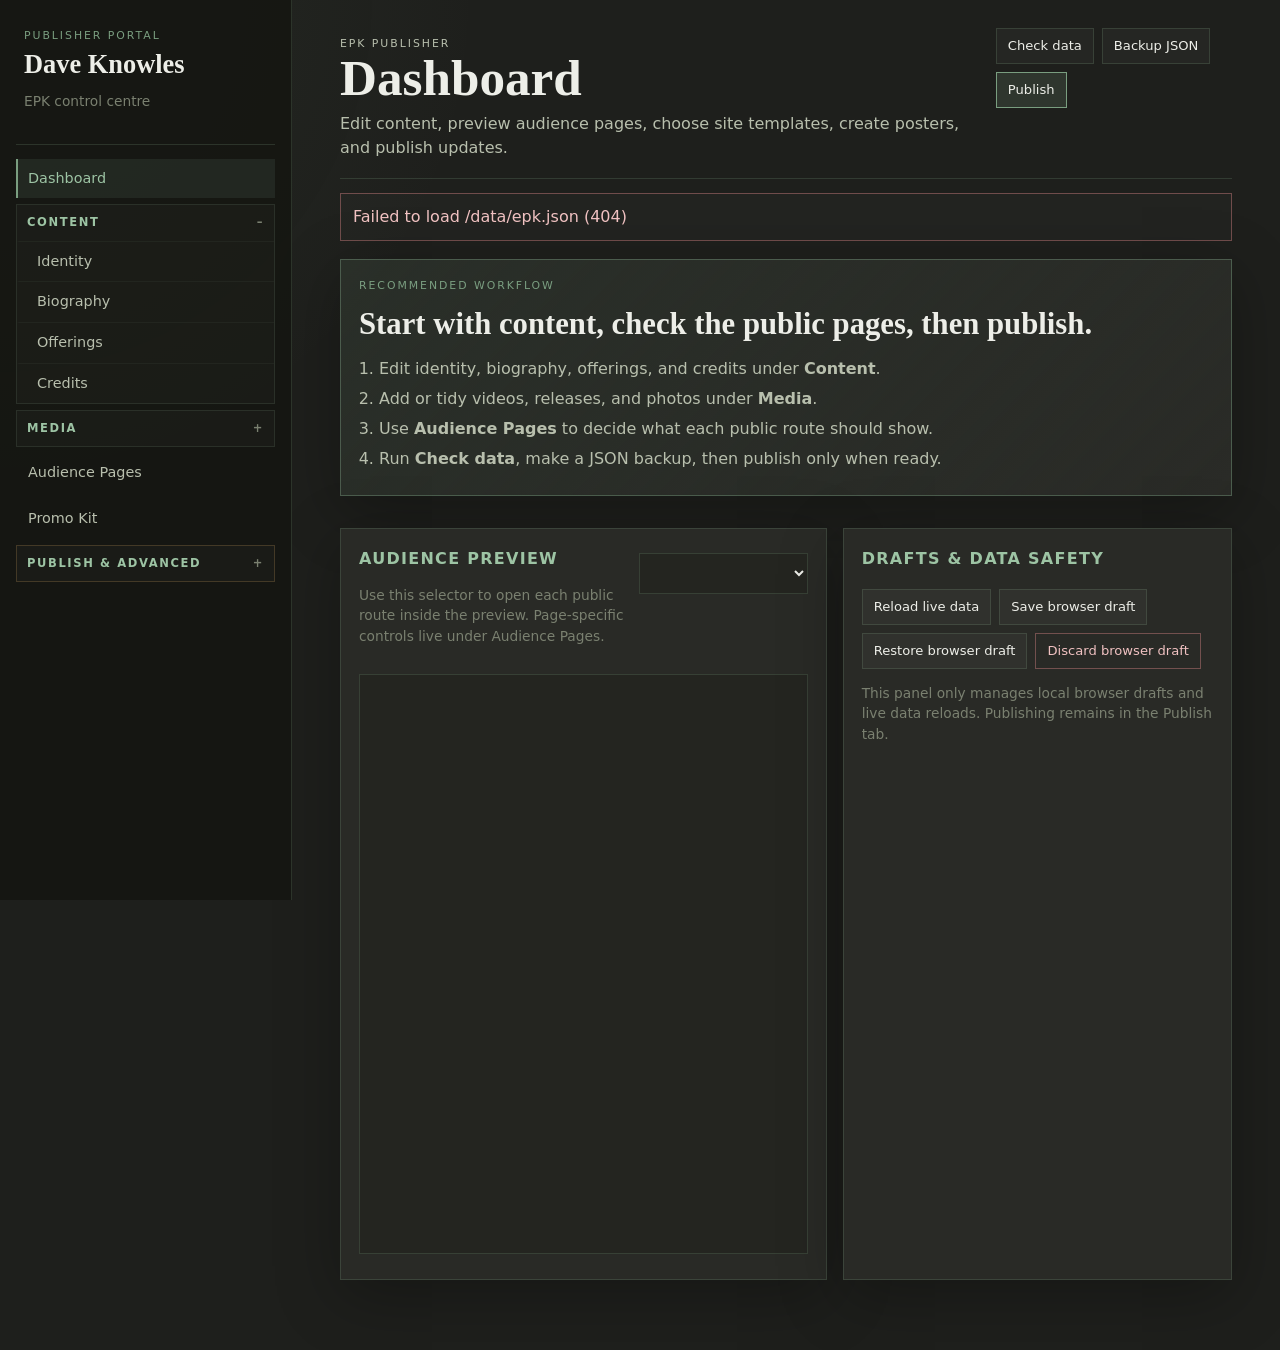
==== commit a3b4145f: "ux: strengthen publisher safety guidance" ====
--- a/EPK/public/publisher/index.html
+++ b/EPK/public/publisher/index.html
@@ -286,6 +286,15 @@
         </ol>
         <p class="help"><strong>Security note:</strong> this is not a password gate. Protect <code>/publisher/*</code> with Cloudflare Access or equivalent before treating it as private.</p>
       </section>
+      <section class="panel publish-checklist">
+        <p class="kicker">Preflight</p>
+        <h3>Before pressing publish</h3>
+        <div class="guidance-grid">
+          <p><strong>1. Check data</strong><span>Use the top-bar check and resolve any missing required fields.</span></p>
+          <p><strong>2. Backup JSON</strong><span>Download a copy before changing the live data file.</span></p>
+          <p><strong>3. Preview routes</strong><span>Open the main audience pages and confirm the right content appears.</span></p>
+        </div>
+      </section>
       <div class="grid two">
         <section class="panel">
           <h3>Publish live EPK data</h3>
--- a/EPK/public/publisher/publisher.css
+++ b/EPK/public/publisher/publisher.css
@@ -103,8 +103,36 @@
 }
 .nav {
   display: grid;
-  gap: 3px;
-  padding-top: 6px;
+  gap: 6px;
+  padding-top: 14px;
+}
+.nav-group {
+  border: 1px solid rgba(122,158,128,0.16);
+  background: rgba(255,255,255,0.018);
+}
+.nav-group summary {
+  cursor: pointer;
+  list-style: none;
+  padding: 9px 10px;
+  color: var(--accent-2);
+  font-size: 0.72rem;
+  font-weight: 700;
+  letter-spacing: 0.14em;
+  text-transform: uppercase;
+}
+.nav-group summary::-webkit-details-marker { display: none; }
+.nav-group summary::after {
+  content: "+";
+  float: right;
+  color: var(--dim);
+}
+.nav-group[open] summary::after { content: "–"; }
+.nav-group .nav-item {
+  padding-left: 18px;
+  border-top: 1px solid rgba(122,158,128,0.08);
+}
+.nav-group-danger {
+  border-color: rgba(209,166,90,0.22);
 }
 .nav-item {
   width: 100%;
@@ -164,6 +192,53 @@
   border: 1px solid var(--rule);
   background: rgba(42,43,39,0.96);
   box-shadow: var(--shadow);
+}
+.page-intro {
+  background: linear-gradient(135deg, rgba(122,158,128,0.12), rgba(42,43,39,0.96));
+  border-color: var(--rule-strong);
+}
+.page-intro h3 {
+  margin-bottom: 8px;
+  color: var(--text);
+  font-family: Georgia, "Times New Roman", serif;
+  font-size: clamp(1.35rem, 2.4vw, 2rem);
+  letter-spacing: 0;
+  text-transform: none;
+}
+.warning-intro {
+  background: linear-gradient(135deg, rgba(209,166,90,0.12), rgba(42,43,39,0.96));
+  border-color: rgba(209,166,90,0.42);
+}
+.workflow-list {
+  margin: 10px 0 0;
+  padding-left: 1.25rem;
+  color: var(--muted);
+}
+.workflow-list li { margin-bottom: 6px; }
+.guidance-grid {
+  display: grid;
+  grid-template-columns: repeat(3, minmax(0, 1fr));
+  gap: 10px;
+  margin-top: 12px;
+}
+.guidance-grid p {
+  margin: 0;
+  padding: 12px;
+  border: 1px solid rgba(122,158,128,0.18);
+  background: rgba(255,255,255,0.025);
+}
+.guidance-grid strong {
+  display: block;
+  color: var(--accent-2);
+  font-size: 0.78rem;
+  letter-spacing: 0.08em;
+  text-transform: uppercase;
+}
+.guidance-grid span {
+  display: block;
+  margin-top: 4px;
+  color: var(--muted);
+  font-size: 0.86rem;
 }
 .panel-head, .item-head {
   display: flex;
@@ -355,10 +430,12 @@
 @media (max-width: 1040px) {
   .publisher-shell { grid-template-columns: 1fr; }
   .sidebar { position: static; height: auto; }
-  .nav { grid-template-columns: repeat(auto-fit, minmax(130px, 1fr)); }
+  .nav { grid-template-columns: repeat(auto-fit, minmax(170px, 1fr)); }
+  .nav-group { min-width: 0; }
   .topbar { flex-direction: column; }
   .grid.two, .split { grid-template-columns: 1fr; }
   .metric-grid { grid-template-columns: repeat(2, minmax(0, 1fr)); }
+  .guidance-grid { grid-template-columns: 1fr; }
 }
 @media (max-width: 680px) {
   .form-grid { grid-template-columns: 1fr; }
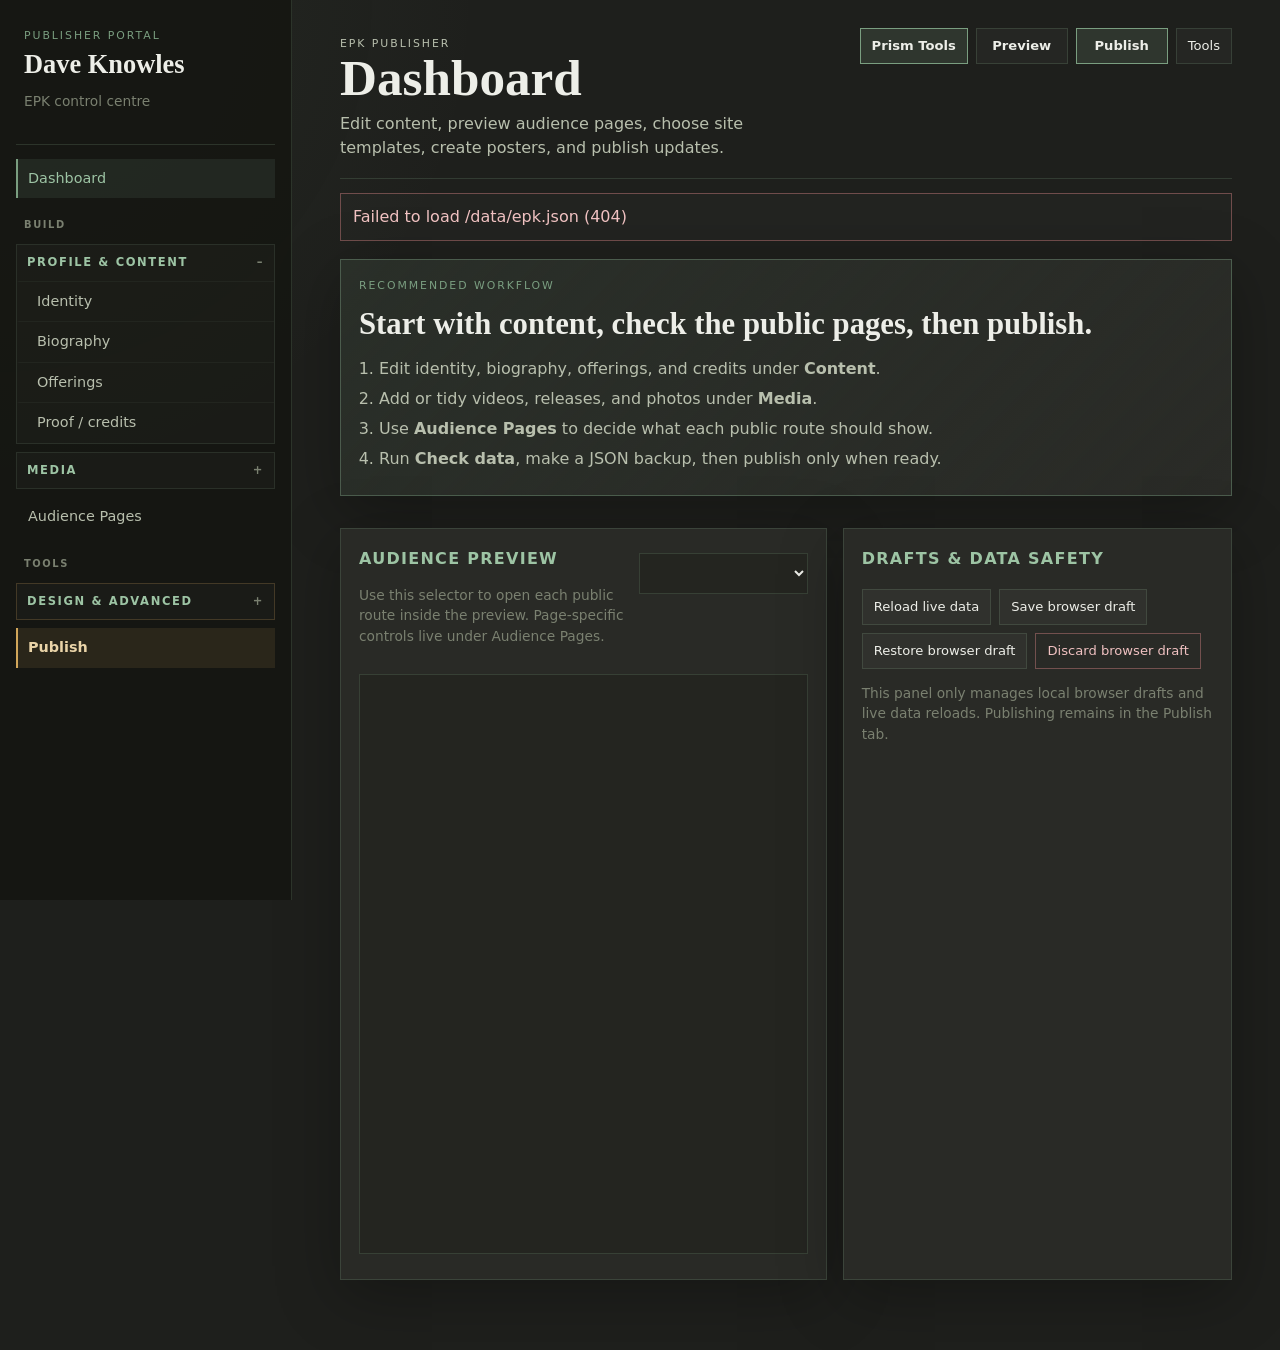
==== commit 95f5eaa1: "Add read-only EPK copy refinement" ====
--- a/EPK/public/publisher/index.html
+++ b/EPK/public/publisher/index.html
@@ -140,9 +140,51 @@
       </section>
       <section class="panel">
         <h3>Biography</h3>
-        <label>Short bio<textarea id="bio-short" rows="5"></textarea></label>
-        <label>Acoustic bio<textarea id="bio-acoustic" rows="5"></textarea></label>
-        <label>Full press bio <span class="hint">one paragraph per blank line</span><textarea id="bio-full" rows="12"></textarea></label>
+        <div class="refine-copy-field" data-refine-field="bio.short">
+          <div class="refine-copy-head">
+            <label for="bio-short">Short bio</label>
+            <button class="btn btn-secondary btn-sm" type="button" data-refine-copy="bio-short">Refine copy</button>
+          </div>
+          <textarea id="bio-short" rows="5"></textarea>
+          <div class="refine-copy-suggestion" data-refine-suggestion="bio-short" hidden aria-live="polite">
+            <p class="refine-copy-status"></p>
+            <textarea class="refine-copy-draft" rows="5" readonly aria-label="Suggested short bio edit"></textarea>
+            <div class="action-list refine-copy-actions">
+              <button class="btn btn-primary btn-sm" type="button" data-apply-refine="bio-short">Apply suggestion</button>
+              <button class="btn btn-secondary btn-sm" type="button" data-discard-refine="bio-short">Discard</button>
+            </div>
+          </div>
+        </div>
+        <div class="refine-copy-field" data-refine-field="bio.acoustic">
+          <div class="refine-copy-head">
+            <label for="bio-acoustic">Acoustic bio</label>
+            <button class="btn btn-secondary btn-sm" type="button" data-refine-copy="bio-acoustic">Refine copy</button>
+          </div>
+          <textarea id="bio-acoustic" rows="5"></textarea>
+          <div class="refine-copy-suggestion" data-refine-suggestion="bio-acoustic" hidden aria-live="polite">
+            <p class="refine-copy-status"></p>
+            <textarea class="refine-copy-draft" rows="5" readonly aria-label="Suggested acoustic bio edit"></textarea>
+            <div class="action-list refine-copy-actions">
+              <button class="btn btn-primary btn-sm" type="button" data-apply-refine="bio-acoustic">Apply suggestion</button>
+              <button class="btn btn-secondary btn-sm" type="button" data-discard-refine="bio-acoustic">Discard</button>
+            </div>
+          </div>
+        </div>
+        <div class="refine-copy-field" data-refine-field="bio.full">
+          <div class="refine-copy-head">
+            <label for="bio-full">Full press bio <span class="hint">one paragraph per blank line</span></label>
+            <button class="btn btn-secondary btn-sm" type="button" data-refine-copy="bio-full">Refine copy</button>
+          </div>
+          <textarea id="bio-full" rows="12"></textarea>
+          <div class="refine-copy-suggestion" data-refine-suggestion="bio-full" hidden aria-live="polite">
+            <p class="refine-copy-status"></p>
+            <textarea class="refine-copy-draft" rows="10" readonly aria-label="Suggested full press bio edit"></textarea>
+            <div class="action-list refine-copy-actions">
+              <button class="btn btn-primary btn-sm" type="button" data-apply-refine="bio-full">Apply suggestion</button>
+              <button class="btn btn-secondary btn-sm" type="button" data-discard-refine="bio-full">Discard</button>
+            </div>
+          </div>
+        </div>
       </section>
     </section>
 
@@ -327,8 +369,9 @@
 </div>
 
 <script src="publisher.js"></script>
+<script src="publisher-ai-refine.js"></script>
 <script src="publisher-focus-packet.js"></script>
 <script src="publisher-extensions.js"></script>
 <script src="publisher-gallery-cards.js"></script>
 </body>
-</html>+</html>
--- a/EPK/public/publisher/publisher.css
+++ b/EPK/public/publisher/publisher.css
@@ -131,9 +131,7 @@
   padding-left: 18px;
   border-top: 1px solid rgba(122,158,128,0.08);
 }
-.nav-group-danger {
-  border-color: rgba(209,166,90,0.22);
-}
+.nav-group-danger { border-color: rgba(209,166,90,0.22); }
 .nav-item {
   width: 100%;
   border: 0;
@@ -184,6 +182,36 @@
 .status.success { border-color: rgba(122,191,122,0.42); color: #b9dfbd; }
 .status.error { border-color: rgba(196,122,122,0.48); color: #f0c1c1; }
 .status.warn { border-color: rgba(209,166,90,0.48); color: #ead4a8; }
+.refine-copy-field {
+  display: grid;
+  gap: 8px;
+  margin-top: 14px;
+}
+.refine-copy-head {
+  display: flex;
+  align-items: center;
+  justify-content: space-between;
+  gap: 12px;
+}
+.refine-copy-head label { margin: 0; }
+.refine-copy-suggestion {
+  display: grid;
+  gap: 10px;
+  padding: 12px;
+  border: 1px solid var(--rule-strong);
+  background: rgba(122,158,128,0.08);
+}
+.refine-copy-suggestion[hidden] { display: none; }
+.refine-copy-status {
+  margin: 0;
+  color: var(--accent-2);
+  font-size: 0.84rem;
+}
+.refine-copy-draft {
+  background: var(--surface2);
+  border-style: dashed;
+}
+.refine-copy-actions { justify-content: flex-end; }
 .page { display: none; }
 .page.active { display: block; }
 .panel, .item-card {
@@ -350,8 +378,10 @@
   opacity: 0.55;
   cursor: not-allowed;
 }
-.item-card {
-  box-shadow: none;
+.item-card { box-shadow: none; }
+.item-head {
+  padding-bottom: 10px;
+  border-bottom: 1px solid rgba(122,158,128,0.12);
 }
 .item-head h4 {
   margin: 0;
@@ -361,6 +391,15 @@
   display: flex;
   flex-wrap: wrap;
   gap: 6px;
+  justify-content: flex-end;
+  max-width: 340px;
+  opacity: 0.68;
+}
+.item-card:hover .item-actions,
+.item-card:focus-within .item-actions { opacity: 1; }
+.item-actions .btn-danger {
+  margin-left: 4px;
+  background: rgba(196,122,122,0.08);
 }
 .tag-grid, .checkbox-row {
   display: flex;
@@ -424,9 +463,7 @@
   color: var(--muted);
 }
 .rules li { margin-bottom: 8px; }
-code {
-  color: var(--accent-2);
-}
+code { color: var(--accent-2); }
 @media (max-width: 1040px) {
   .publisher-shell { grid-template-columns: 1fr; }
   .sidebar { position: static; height: auto; }
@@ -440,4 +477,10 @@
 @media (max-width: 680px) {
   .form-grid { grid-template-columns: 1fr; }
   .metric-grid { grid-template-columns: 1fr; }
-}
+  .item-head { display: block; }
+  .item-actions {
+    justify-content: flex-start;
+    max-width: none;
+    margin-top: 10px;
+  }
+}
